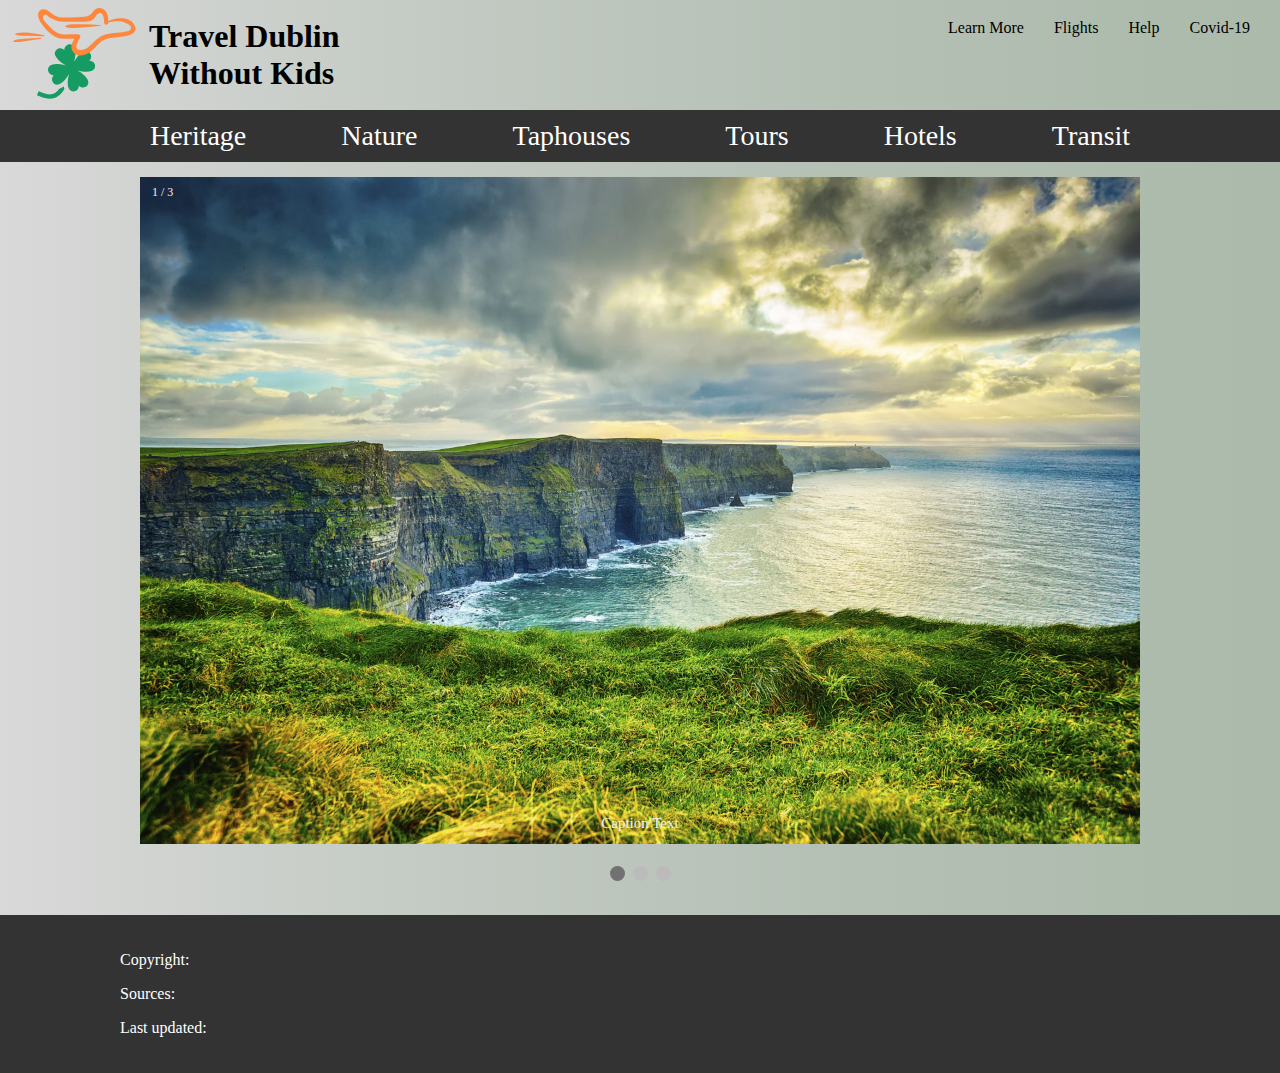
==== index.html @ 1b81738c "Sticky Nav is working! & history page" ====
<!DOCTYPE html>

<html lang="en">

<head>
    <title>Dublin Guidebook</title>
    <meta charset="UTF-8">
    <meta name="viewport" content="width=device-width, initial-scale=1">

    <link rel="stylesheet" href="css/viewport_styles.css">
    <link rel="stylesheet" href="css/nav_styles.css">
    <link rel="stylesheet" href="css/index_styles.css">
</head>

<body>
    <header>
        <div class="icon">
            <a href="index.html"><img src="images/logo.svg" alt="Logo"></a>
            <h1>Travel Dublin <br>Without Kids</h1>
        </div>

        <div class="header-links">
            <a href="#">Learn More</a>
            <a
                href="https://www.google.com/travel/flights/search?tfs=CBwQAhooagwIAxIIL20vMGg3aDYSCjIwMjMtMDEtMjVyDAgDEggvbS8wMmNmdBooagwIAxIIL20vMDJjZnQSCjIwMjMtMDItMDFyDAgDEggvbS8waDdoNnABggELCP___________wFAAUgBmAEB">Flights</a>
            <a href="https://travel.gc.ca/destinations/ireland">Help</a>
            <a href="https://www.citizensinformation.ie/en/covid19/living_with_covid19_plan.html">Covid-19</a>
        </div>
    </header>

    <nav class="navbar-grid">
        <ul id="navbar" class="main-nav">
            <li id="Nav1">
                <a href="#" class="dropdown">Heritage</a>
            </li>
            <li id="Nav2">
                <a href="#" class="dropdown">Nature</a>
            </li>
            <li id="Nav3">
                <a href="#" class="dropdown">Taphouses</a>
            </li>
            <li id="Nav4">
                <a href="#" class="dropdown">Tours</a>
            </li>
            <li id="Nav5">
                <a href="#" class="dropdown">Hotels</a>
            </li>
            <li id="Nav6">
                <a href="#" class="dropdown">Transit</a>
            </li>
        </ul>

        <ul id="sub-nav">
            <!-- Sub nav drop down menu -->
            <li id="Dropdown1" class="dropdown-content">
                <a href="Heritage.html#trinity">Trinity College</a>
                <a href="Heritage.html#GPO">General Post Office</a>
                <a href="Heritage.html#"> Kailmainham Gaol</a>
                <a href="Heritage.html#"> Dublin Castle</a>
                <a href="Heritage.html#"> St. Patricks's Cathedral</a>
            </li>

            <li id="Dropdown2" class="dropdown-content">
                <a href="Nature.html">Cliffs of Moher</a>
                <a href="Nature.html#">Gaints Causeway</a>
                <a href="Nature.html#">Ring of Kerry</a>
                <a href="Nature.html#">The Dark Hedges</a>
            </li>

            <li id="Dropdown3" class="dropdown-content">
                <a href="Taphouses.html">Jameson Whisky Distillery</a>
                <a href="Taphouses.html#">Guinness Brewery</a>
                <a href="Taphouses.html#">The Duke Pub</a>
                <a href="Taphouses.html#">The Brazen Head</a>
                <a href="Taphouses.html#">The Long Hall</a>
            </li>

            <li id="Dropdown4" class="dropdown-content">
                <a href="#">Musical Pub Crawl</a>
                <a href="Tours.html">Literary Pub Crawl</a>
                <a href="Tours.html#">DoDublin Tour Buses</a>
                <a href="Tours.html#">Lazy Bike Tours</a>
                <a href="Tours.html#">Go! Running Tours</a>
            </li>

            <li id="Dropdown5" class="dropdown-content">
                <a href="Hotels.html">Clontarf Castle Hotel</a>
                <a href="Hotels.html#">Victorian pub & Townhouse</a>
                <a href="Hotels.html#"> Unique Airbnb's</a>
            </li>

            <li id="Dropdown6" class="dropdown-content">
                <a href="Hotels.html">Trains</a>
                <a href="Hotels.html#">Lucas Trams</a>
                <a href="Hotels.html#">DublinBikes</a>
                <a href="Hotels.html#">Car rentals</a>
            </li>
        </ul>
    </nav>

    <!-- Code by W3schools from: https://www.w3schools.com/w3css/w3css_slideshow.asp -->
    <div class="slideshow-container">
        <div class="mySlides fade">
            <div class="numbertext">1 / 3</div>
            <img src="images/test1.jpg" alt="Slideshow_image_1">
            <div class="text">Caption Text</div>
        </div>

        <div class="mySlides fade">
            <div class="numbertext">2 / 3</div>
            <img src="images/test2.jpg" alt="Slideshow_image_1">
            <div class="text">Caption Two</div>
        </div>

        <div class="mySlides fade">
            <div class="numbertext">3 / 3</div>
            <img src="images/test3.jpg" alt="Slideshow_image_1">
            <div class="text">Caption Three</div>
        </div>

    </div>
    <br>

    <div style="text-align:center">
        <span class="dot"></span>
        <span class="dot"></span>
        <span class="dot"></span>
    </div>

    <footer>
        <p>Copyright:</p>
        <p>Sources:</p>
        <p>Last updated:</p>
    </footer>


    <script>
        const nav = ["Nav1", "Nav2", "Nav3", "Nav4", "Nav5", "Nav6"];
        const drop = ["Dropdown1", "Dropdown2", "Dropdown3", "Dropdown4", "Dropdown5", "Dropdown6"];

        function sawpSubNav(active) {
            for (let i = 0; i < nav.length; i++) {
                if (i == active) {
                    /* code by W3schools from: https://www.w3schools.com/jsref/event_onclick.asp  */
                    document.getElementById(nav[i]).classList.toggle("highlight");
                    document.getElementById(drop[i]).classList.toggle("show-sub-nav");
                } else {
                    document.getElementById(nav[i]).classList.remove("highlight");
                    document.getElementById(drop[i]).classList.remove("show-sub-nav");
                }
            }
        }

        document.getElementById("Nav1").onclick = function () { sawpSubNav(0) };
        document.getElementById("Nav2").onclick = function () { sawpSubNav(1) };
        document.getElementById("Nav3").onclick = function () { sawpSubNav(2) };
        document.getElementById("Nav4").onclick = function () { sawpSubNav(3) };
        document.getElementById("Nav5").onclick = function () { sawpSubNav(4) };
        document.getElementById("Nav6").onclick = function () { sawpSubNav(5) };

        // Code by W3schools from: https://www.w3schools.com/w3css/w3css_slideshow.asp
        let slideIndex = 0;
        showSlides();
        function showSlides() {
            let i;
            let slides = document.getElementsByClassName("mySlides");
            let dots = document.getElementsByClassName("dot");
            for (i = 0; i < slides.length; i++) {
                slides[i].style.display = "none";
            }
            slideIndex++;
            if (slideIndex > slides.length) { slideIndex = 1 }
            for (i = 0; i < dots.length; i++) {
                dots[i].className = dots[i].className.replace(" active-dot", "");
            }
            slides[slideIndex - 1].style.display = "block";
            dots[slideIndex - 1].className += " active-dot";
            setTimeout(showSlides, 3000); // Change image every 3 seconds
        }
    </script>

</body>

</html>
---- css/viewport_styles.css ----
* {
    box-sizing: border-box;
}

html,
body {
    background: linear-gradient(to left, #abbaab, #d0d0d091);
    min-height: 100vh;
    max-width: 1440px;
    min-width: 400px;
    margin: auto;
}

a {
    text-decoration: none;
    color: black;
}

img {
    max-width: 100%;
}

p {
    padding: 0px 20px;
}

/************************************ Page sections ***************************/
.landing {
    min-height: 100vh;
    padding: 30px;
}

footer {
    background-color: #333;
    color: white;
    margin-top: 30px;
    padding: 20px;
    padding-left: 100px;
}

/********************************** resize **********************************/
@media screen and (max-width: 754px) {
    body {
        background-color: #9b7516;
    }

}

@media screen and (max-width: 650px) {
    body {
        background-color: #088583;
    }

}
---- css/nav_styles.css ----
/********************* Header (above nav) **************************/
header {
    height: 110px;
    display: flex;
    justify-content: space-between;
    align-items: center;
}

header h2 {
    font-size: 30px;
    color: #333;
}

header .icon {
    display: flex;
    min-width: 350px;
}

header .header-links {
    display: flex;
    column-gap: 30px;
    margin: 20px 30px 75px 25px;
    row-gap: 10px;
}

header a:hover {
    text-decoration: underline;
}

header img {
    max-height: 100px;
    margin: 10px;
}

/**************************** Nav bar ***********************************/
/* code by W3schools from: https://www.w3schools.com/howto/howto_js_navbar_sticky.asp */
#navbar {
    display: flex;
    justify-content: center;
    column-gap: 75px;
    background-color: #333;
}

#navbar li {
    list-style-type: none;
}

#navbar a {
    color: white;
    font-size: 28px;
    padding: 10px;
}

#navbar a:hover {
    border-radius: 20px;
    background-color: #169B62;
}

#navbar .active {
    text-decoration: underline;
    text-decoration-color: orange;
    text-decoration-thickness: 3px;
    cursor: pointer;
}

#navbar .highlight {
    background-color: #169B62;
    border-top-right-radius: 20px;
    border-top-left-radius: 20px;
}

.navbar-grid {
    display: grid;
    grid-template-columns: 1fr;
}

.navbar-grid ul {
    margin: 0;
    padding-left: 0;
}

/* code by W3schools from: https://www.w3schools.com/jsref/event_onclick.asp  */
.dropdown {
    display: inline-block;
}

.dropdown-content {
    display: none;
    justify-content: space-around;
    background-color: #169B62;
    box-shadow: 0 8px 16px 0 rgba(0, 0, 0, 0.2);
}

.dropdown-content a {
    color: white;
    padding: 12px 16px;
}

.dropdown-content a:hover {
    border-radius: 20px;
    background-color: #333;
}

.show-sub-nav {
    display: flex;
}

/********************* Sticky nav **************************/
/* The sticky class is added to the navbar with JS when it reaches its scroll position */
.sticky {
    position: fixed;
    top: 0;
    max-width: -webkit-fill-available;
    /* moz works with firebox */
    max-width: -moz-available;
    min-width: 1440px;
}

/* Add some top padding to the page content to prevent sudden quick movement (as the navigation bar gets a new position at the top of the page (position:fixed and top:0) */
.sticky+.page-title {
    padding-top: 50px;
}

/********************************** resize **********************************/
@media screen and (max-width: 1080px) {
    #navbar {
        column-gap: 50px;
    }

}

@media screen and (max-width: 900px) {
    #navbar {
        column-gap: 30px;
    }

    #navbar a {
        font-size: 20px;
    }

    .dropdown-content a {
        font-size: 14px;
        text-align: center;
    }

}

@media screen and (max-width: 650px) {
    header .icon {
        min-width: 280px;
    }

    header h2 {
        font-size: 25px;
    }

    header .header-links {
        display: grid;
        text-align: right;
        margin: 10px;
    }

    #navbar {
        display: grid;
        justify-content: flex-start;
        row-gap: 5px;
        padding-left: 0;
    }

    #navbar a {
        margin-left: 10px;
    }

    #navbar .highlight {
        border-top-left-radius: 0;
        border-bottom-right-radius: 20px;
    }

    .navbar-grid {
        grid-template-columns: 1fr 2fr;
    }

    .show-sub-nav {
        display: inline-grid;
        justify-content: left;
    }

    .dropdown-content a {
        text-align: left;
        font-size: 22px;
        padding: 10px;
    }

    .dropdown-content {
        /* Webkit seems to work for chrome based browsers */
        width: -webkit-fill-available;
        /* moz works with firebox */
        width: -moz-available;
    }

    .dropdown-content a:hover {
        border-top-left-radius: 0;
        border-bottom-left-radius: 0;
    }

    .sticky {
        position: unset;
        top: unset;
        min-width: unset;
        max-width: unset;
    }
}
---- css/index_styles.css ----
/* Code by W3schools from: https://www.w3schools.com/w3css/w3css_slideshow.asp */
/* Slideshow container */
.slideshow-container {
    padding-top: 15px;
    max-width: 1000px;
    position: relative;
    margin: auto;
}

/* Caption text */
.text {
    color: #f2f2f2;
    font-size: 15px;
    padding: 8px 12px;
    position: absolute;
    bottom: 8px;
    width: 100%;
    text-align: center;
}

/* Number text (1/3 etc) */
.numbertext {
    color: #f2f2f2;
    font-size: 12px;
    padding: 8px 12px;
    position: absolute;

}

/* The dots/bullets/indicators */
.dot {
    height: 15px;
    width: 15px;
    margin: 0 2px;
    background-color: #bbb;
    border-radius: 50%;
    display: inline-block;
    transition: background-color 0.6s ease;
}

.active-dot {
    background-color: #717171;
}

/* Fading animation */
.fade {
    animation-name: fade;
    animation-duration: 1.5s;
}

@keyframes fade {
    from {
        opacity: .4
    }

    to {
        opacity: 1
    }
}
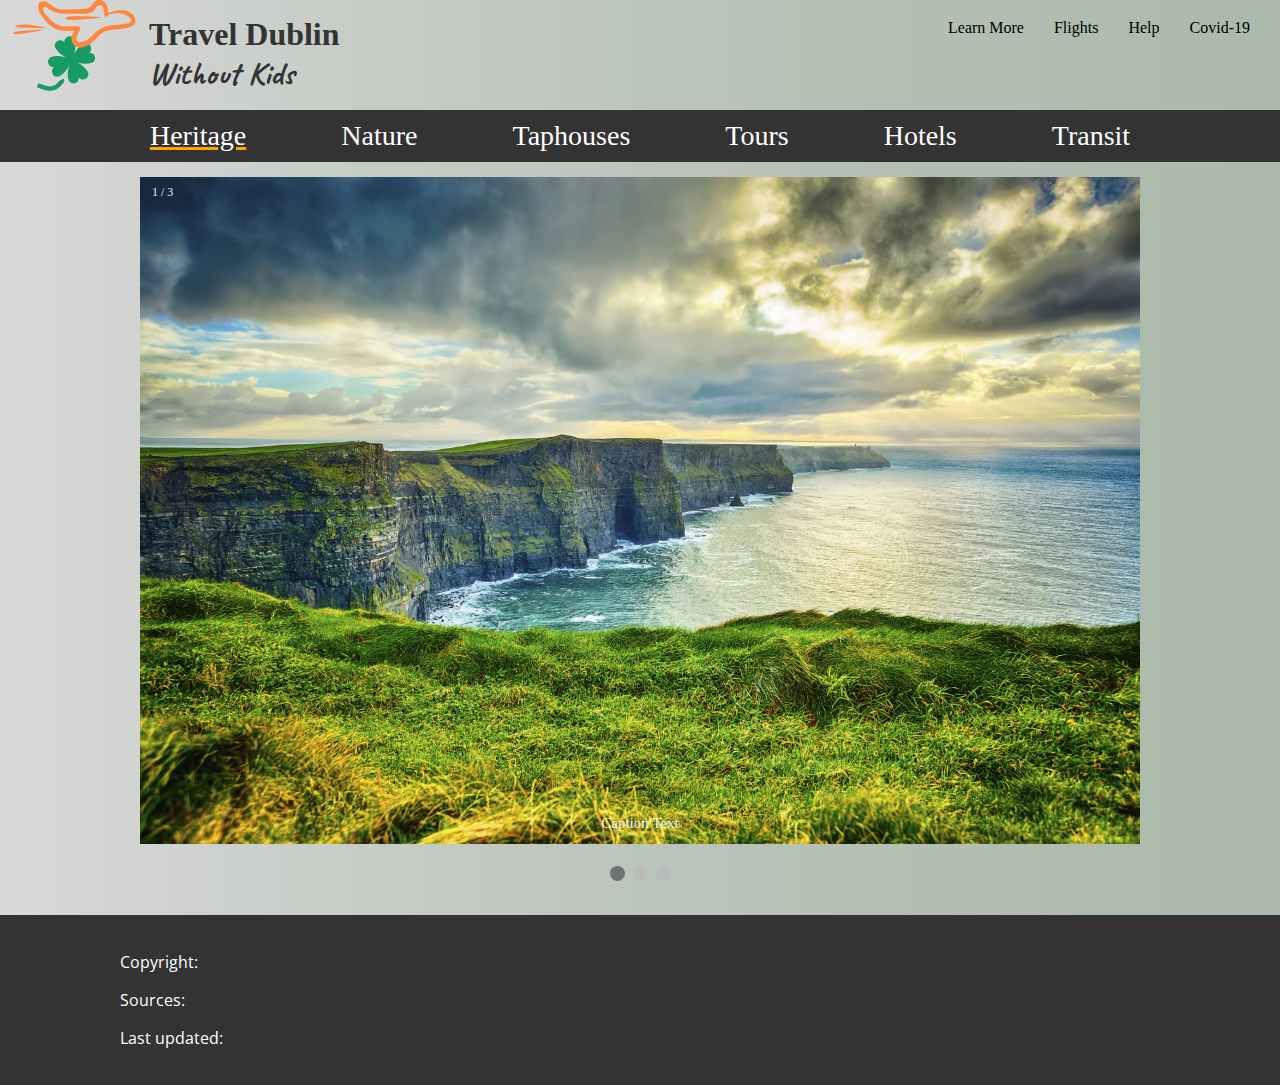
==== commit 368b3766: "Adding fonts" ====
--- a/index.html
+++ b/index.html
@@ -10,13 +10,21 @@
     <link rel="stylesheet" href="css/viewport_styles.css">
     <link rel="stylesheet" href="css/nav_styles.css">
     <link rel="stylesheet" href="css/index_styles.css">
+
+    <link rel="preconnect" href="https://fonts.googleapis.com">
+    <link rel="preconnect" href="https://fonts.gstatic.com" crossorigin>
+    <link href="https://fonts.googleapis.com/css2?family=Caveat&family=Open+Sans&family=Roboto&display=swap"
+        rel="stylesheet">
 </head>
 
 <body>
     <header>
         <div class="icon">
             <a href="index.html"><img src="images/logo.svg" alt="Logo"></a>
-            <h1>Travel Dublin <br>Without Kids</h1>
+            <h2>Travel Dublin<br>
+                <!-- code by Jeff Puckett from: https://stackoverflow.com/questions/6846448/two-lines-in-h1-tag -->
+                <span class="cursive"> Without Kids</span>
+            </h2>
         </div>
 
         <div class="header-links">
@@ -28,25 +36,26 @@
         </div>
     </header>
 
-    <nav class="navbar-grid">
+
+    <nav id="full-nav" class="navbar-grid">
         <ul id="navbar" class="main-nav">
             <li id="Nav1">
-                <a href="#" class="dropdown">Heritage</a>
+                <a class="dropdown active">Heritage</a>
             </li>
             <li id="Nav2">
-                <a href="#" class="dropdown">Nature</a>
+                <a class="dropdown">Nature</a>
             </li>
             <li id="Nav3">
-                <a href="#" class="dropdown">Taphouses</a>
+                <a class="dropdown">Taphouses</a>
             </li>
             <li id="Nav4">
-                <a href="#" class="dropdown">Tours</a>
+                <a class="dropdown">Tours</a>
             </li>
             <li id="Nav5">
-                <a href="#" class="dropdown">Hotels</a>
+                <a class="dropdown">Hotels</a>
             </li>
             <li id="Nav6">
-                <a href="#" class="dropdown">Transit</a>
+                <a class="dropdown">Transit</a>
             </li>
         </ul>
 
@@ -55,9 +64,9 @@
             <li id="Dropdown1" class="dropdown-content">
                 <a href="Heritage.html#trinity">Trinity College</a>
                 <a href="Heritage.html#GPO">General Post Office</a>
-                <a href="Heritage.html#"> Kailmainham Gaol</a>
-                <a href="Heritage.html#"> Dublin Castle</a>
-                <a href="Heritage.html#"> St. Patricks's Cathedral</a>
+                <a href="Heritage.html#prision"> Kailmainham Gaol</a>
+                <a href="Heritage.html#castle"> Dublin Castle</a>
+                <a href="Heritage.html#cathedral"> St. Patricks's Cathedral</a>
             </li>
 
             <li id="Dropdown2" class="dropdown-content">
--- a/css/viewport_styles.css
+++ b/css/viewport_styles.css
@@ -21,6 +21,7 @@
 }
 
 p {
+    font-family: 'Open Sans', sans-serif;
     padding: 0px 20px;
 }
 
--- a/css/nav_styles.css
+++ b/css/nav_styles.css
@@ -7,8 +7,14 @@
 }
 
 header h2 {
-    font-size: 30px;
+    font-size: 32px;
     color: #333;
+}
+
+.cursive {
+    text-align: center;
+    margin: 0;
+    font-family: 'Caveat', cursive;
 }
 
 header .icon {
@@ -106,19 +112,22 @@
 }
 
 /********************* Sticky nav **************************/
+/* code by W3schools from: https://www.w3schools.com/howto/howto_js_navbar_sticky.asp */
 /* The sticky class is added to the navbar with JS when it reaches its scroll position */
 .sticky {
     position: fixed;
+    justify-items: auto;
     top: 0;
-    max-width: -webkit-fill-available;
+    /* Webkit seems to work for chrome based browsers */
+    width: -webkit-fill-available;
     /* moz works with firebox */
-    max-width: -moz-available;
-    min-width: 1440px;
+    width: -moz-available;
+    max-width: 1440px;
 }
 
 /* Add some top padding to the page content to prevent sudden quick movement (as the navigation bar gets a new position at the top of the page (position:fixed and top:0) */
 .sticky+.page-title {
-    padding-top: 50px;
+    padding-top: 53px;
 }
 
 /********************************** resize **********************************/
@@ -151,7 +160,7 @@
     }
 
     header h2 {
-        font-size: 25px;
+        font-size: 30px;
     }
 
     header .header-links {
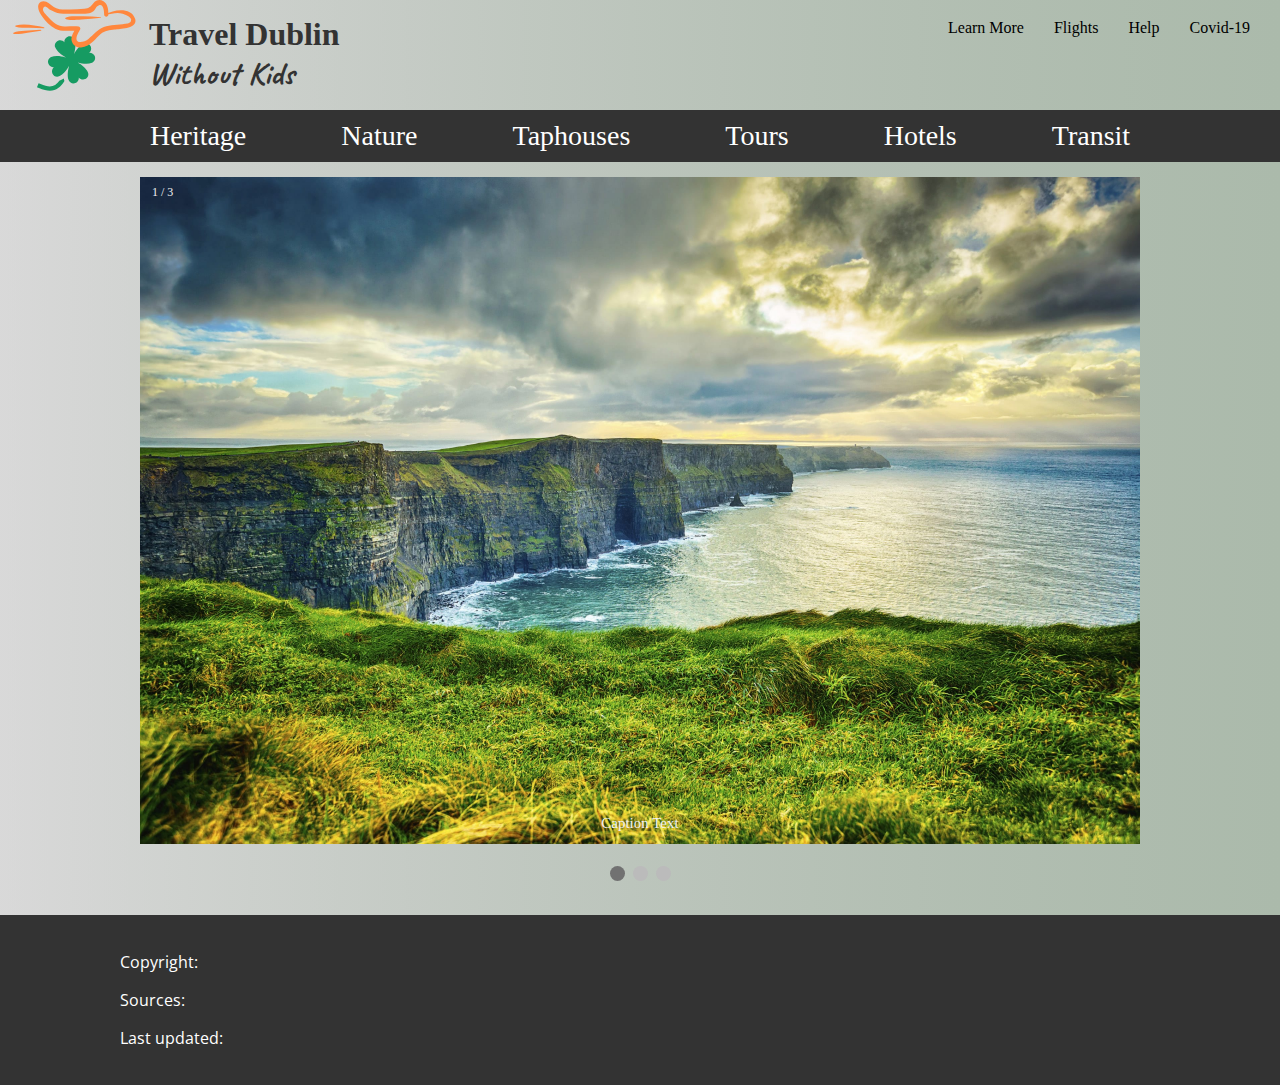
==== commit 4df34785: "Tap house page and styles" ====
--- a/index.html
+++ b/index.html
@@ -40,7 +40,7 @@
     <nav id="full-nav" class="navbar-grid">
         <ul id="navbar" class="main-nav">
             <li id="Nav1">
-                <a class="dropdown active">Heritage</a>
+                <a class="dropdown">Heritage</a>
             </li>
             <li id="Nav2">
                 <a class="dropdown">Nature</a>
@@ -70,39 +70,39 @@
             </li>
 
             <li id="Dropdown2" class="dropdown-content">
-                <a href="Nature.html">Cliffs of Moher</a>
-                <a href="Nature.html#">Gaints Causeway</a>
-                <a href="Nature.html#">Ring of Kerry</a>
-                <a href="Nature.html#">The Dark Hedges</a>
+                <a href="Nature.html#cliffs">Cliffs of Moher</a>
+                <a href="Nature.html#causeway">Gaints Causeway</a>
+                <a href="Nature.html#kerry">Ring of Kerry</a>
+                <a href="Nature.html#hedges">The Dark Hedges</a>
             </li>
 
             <li id="Dropdown3" class="dropdown-content">
-                <a href="Taphouses.html">Jameson Whisky Distillery</a>
-                <a href="Taphouses.html#">Guinness Brewery</a>
-                <a href="Taphouses.html#">The Duke Pub</a>
-                <a href="Taphouses.html#">The Brazen Head</a>
-                <a href="Taphouses.html#">The Long Hall</a>
+                <a href="Taphouses.html#Jameson">Jameson Whisky Distillery</a>
+                <a href="Taphouses.html#Guinness">Guinness Brewery</a>
+                <a href="Taphouses.html#Duke">The Duke Pub</a>
+                <a href="Taphouses.html#Brazen">The Brazen Head</a>
+                <a href="Taphouses.html#Gravediggers">The Gravediggers</a>
             </li>
 
             <li id="Dropdown4" class="dropdown-content">
-                <a href="#">Musical Pub Crawl</a>
-                <a href="Tours.html">Literary Pub Crawl</a>
-                <a href="Tours.html#">DoDublin Tour Buses</a>
-                <a href="Tours.html#">Lazy Bike Tours</a>
-                <a href="Tours.html#">Go! Running Tours</a>
+                <a href="Tours.html#musical">Musical Pub Crawl</a>
+                <a href="Tours.html#literary">Literary Pub Crawl</a>
+                <a href="Tours.html#dodublin">DoDublin Tour Buses</a>
+                <a href="Tours.html#bike">Lazy Bike Tours</a>
+                <a href="Tours.html#running">Go! Running Tours</a>
             </li>
 
             <li id="Dropdown5" class="dropdown-content">
-                <a href="Hotels.html">Clontarf Castle Hotel</a>
-                <a href="Hotels.html#">Victorian pub & Townhouse</a>
-                <a href="Hotels.html#"> Unique Airbnb's</a>
+                <a href="Hotels.html#clontarf">Clontarf Castle Hotel</a>
+                <a href="Hotels.html#ONeills">Victorian pub & Townhouse</a>
+                <a href="Hotels.html#airbnb"> Unique Airbnb's</a>
             </li>
 
             <li id="Dropdown6" class="dropdown-content">
-                <a href="Hotels.html">Trains</a>
-                <a href="Hotels.html#">Lucas Trams</a>
-                <a href="Hotels.html#">DublinBikes</a>
-                <a href="Hotels.html#">Car rentals</a>
+                <a href="Hotels.html#trains">Trains</a>
+                <a href="Hotels.html#tram">Lucas Trams</a>
+                <a href="Hotels.html#bikes">DublinBikes</a>
+                <a href="Hotels.html#rentals">Car rentals</a>
             </li>
         </ul>
     </nav>
--- a/css/nav_styles.css
+++ b/css/nav_styles.css
@@ -49,6 +49,7 @@
 
 #navbar li {
     list-style-type: none;
+    cursor: pointer;
 }
 
 #navbar a {
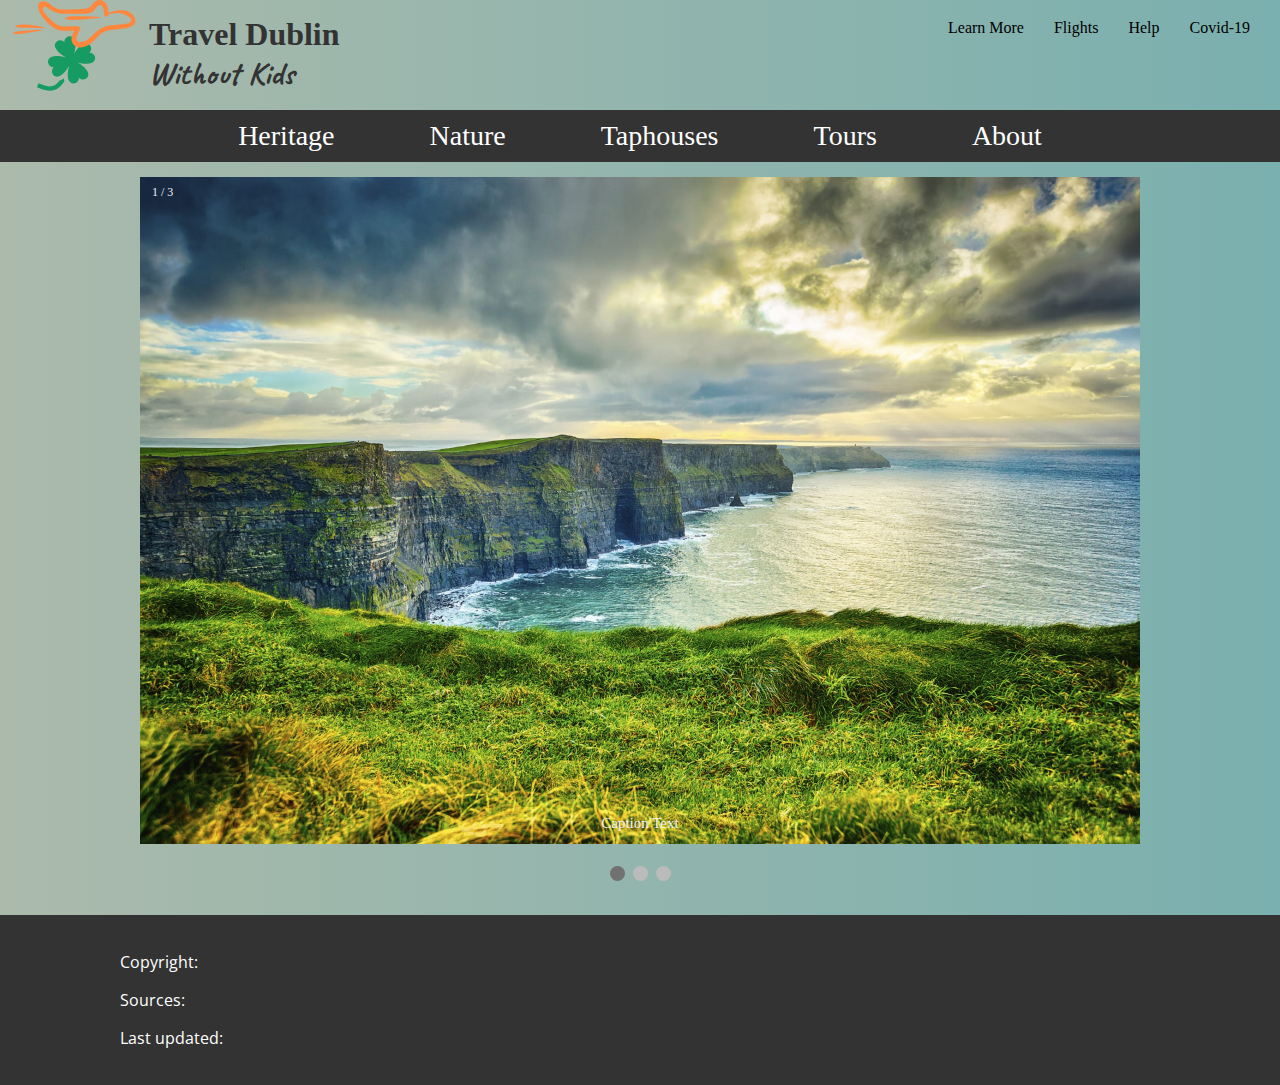
==== commit 0430c5fe: "Updating layout" ====
--- a/index.html
+++ b/index.html
@@ -28,7 +28,7 @@
         </div>
 
         <div class="header-links">
-            <a href="#">Learn More</a>
+            <a href="About.html#news">Learn More</a>
             <a
                 href="https://www.google.com/travel/flights/search?tfs=CBwQAhooagwIAxIIL20vMGg3aDYSCjIwMjMtMDEtMjVyDAgDEggvbS8wMmNmdBooagwIAxIIL20vMDJjZnQSCjIwMjMtMDItMDFyDAgDEggvbS8waDdoNnABggELCP___________wFAAUgBmAEB">Flights</a>
             <a href="https://travel.gc.ca/destinations/ireland">Help</a>
@@ -52,10 +52,7 @@
                 <a class="dropdown">Tours</a>
             </li>
             <li id="Nav5">
-                <a class="dropdown">Hotels</a>
-            </li>
-            <li id="Nav6">
-                <a class="dropdown">Transit</a>
+                <a class="dropdown">About</a>
             </li>
         </ul>
 
@@ -93,16 +90,9 @@
             </li>
 
             <li id="Dropdown5" class="dropdown-content">
-                <a href="Hotels.html#clontarf">Clontarf Castle Hotel</a>
-                <a href="Hotels.html#ONeills">Victorian pub & Townhouse</a>
-                <a href="Hotels.html#airbnb"> Unique Airbnb's</a>
-            </li>
-
-            <li id="Dropdown6" class="dropdown-content">
-                <a href="Hotels.html#trains">Trains</a>
-                <a href="Hotels.html#tram">Lucas Trams</a>
-                <a href="Hotels.html#bikes">DublinBikes</a>
-                <a href="Hotels.html#rentals">Car rentals</a>
+                <a href="About.html#news">Newsletter Signup </a>
+                <a href="About.html#sources">Sources</a>
+                <a href="About.html#thanks">Special Thanks</a>
             </li>
         </ul>
     </nav>
@@ -144,15 +134,15 @@
 
 
     <script>
-        const nav = ["Nav1", "Nav2", "Nav3", "Nav4", "Nav5", "Nav6"];
-        const drop = ["Dropdown1", "Dropdown2", "Dropdown3", "Dropdown4", "Dropdown5", "Dropdown6"];
+        const nav = ["Nav1", "Nav2", "Nav3", "Nav4", "Nav5"];
+        const drop = ["Dropdown1", "Dropdown2", "Dropdown3", "Dropdown4", "Dropdown5"];
 
         function sawpSubNav(active) {
             for (let i = 0; i < nav.length; i++) {
                 if (i == active) {
                     /* code by W3schools from: https://www.w3schools.com/jsref/event_onclick.asp  */
-                    document.getElementById(nav[i]).classList.toggle("highlight");
-                    document.getElementById(drop[i]).classList.toggle("show-sub-nav");
+                    document.getElementById(nav[i]).classList.add("highlight");
+                    document.getElementById(drop[i]).classList.add("show-sub-nav");
                 } else {
                     document.getElementById(nav[i]).classList.remove("highlight");
                     document.getElementById(drop[i]).classList.remove("show-sub-nav");
@@ -165,7 +155,6 @@
         document.getElementById("Nav3").onclick = function () { sawpSubNav(2) };
         document.getElementById("Nav4").onclick = function () { sawpSubNav(3) };
         document.getElementById("Nav5").onclick = function () { sawpSubNav(4) };
-        document.getElementById("Nav6").onclick = function () { sawpSubNav(5) };
 
         // Code by W3schools from: https://www.w3schools.com/w3css/w3css_slideshow.asp
         let slideIndex = 0;
--- a/css/viewport_styles.css
+++ b/css/viewport_styles.css
@@ -4,7 +4,8 @@
 
 html,
 body {
-    background: linear-gradient(to left, #abbaab, #d0d0d091);
+    background: linear-gradient(to right, #abbaab, #d0d0d091);
+    background-color: #088583;
     min-height: 100vh;
     max-width: 1440px;
     min-width: 400px;
@@ -37,19 +38,4 @@
     margin-top: 30px;
     padding: 20px;
     padding-left: 100px;
-}
-
-/********************************** resize **********************************/
-@media screen and (max-width: 754px) {
-    body {
-        background-color: #9b7516;
-    }
-
-}
-
-@media screen and (max-width: 650px) {
-    body {
-        background-color: #088583;
-    }
-
 }--- a/css/nav_styles.css
+++ b/css/nav_styles.css
@@ -128,24 +128,24 @@
 
 /* Add some top padding to the page content to prevent sudden quick movement (as the navigation bar gets a new position at the top of the page (position:fixed and top:0) */
 .sticky+.page-title {
-    padding-top: 53px;
+    padding-top: 95px;
 }
 
 /********************************** resize **********************************/
 @media screen and (max-width: 1080px) {
     #navbar {
-        column-gap: 50px;
+        column-gap: 45px;
     }
 
 }
 
 @media screen and (max-width: 900px) {
     #navbar {
-        column-gap: 30px;
+        column-gap: 25px;
     }
 
     #navbar a {
-        font-size: 20px;
+        font-size: 22px;
     }
 
     .dropdown-content a {
@@ -155,7 +155,7 @@
 
 }
 
-@media screen and (max-width: 650px) {
+@media screen and (max-width: 700px) {
     header .icon {
         min-width: 280px;
     }
@@ -219,4 +219,8 @@
         min-width: unset;
         max-width: unset;
     }
+
+    .sticky+.page-title {
+        padding-top: 1px;
+    }
 }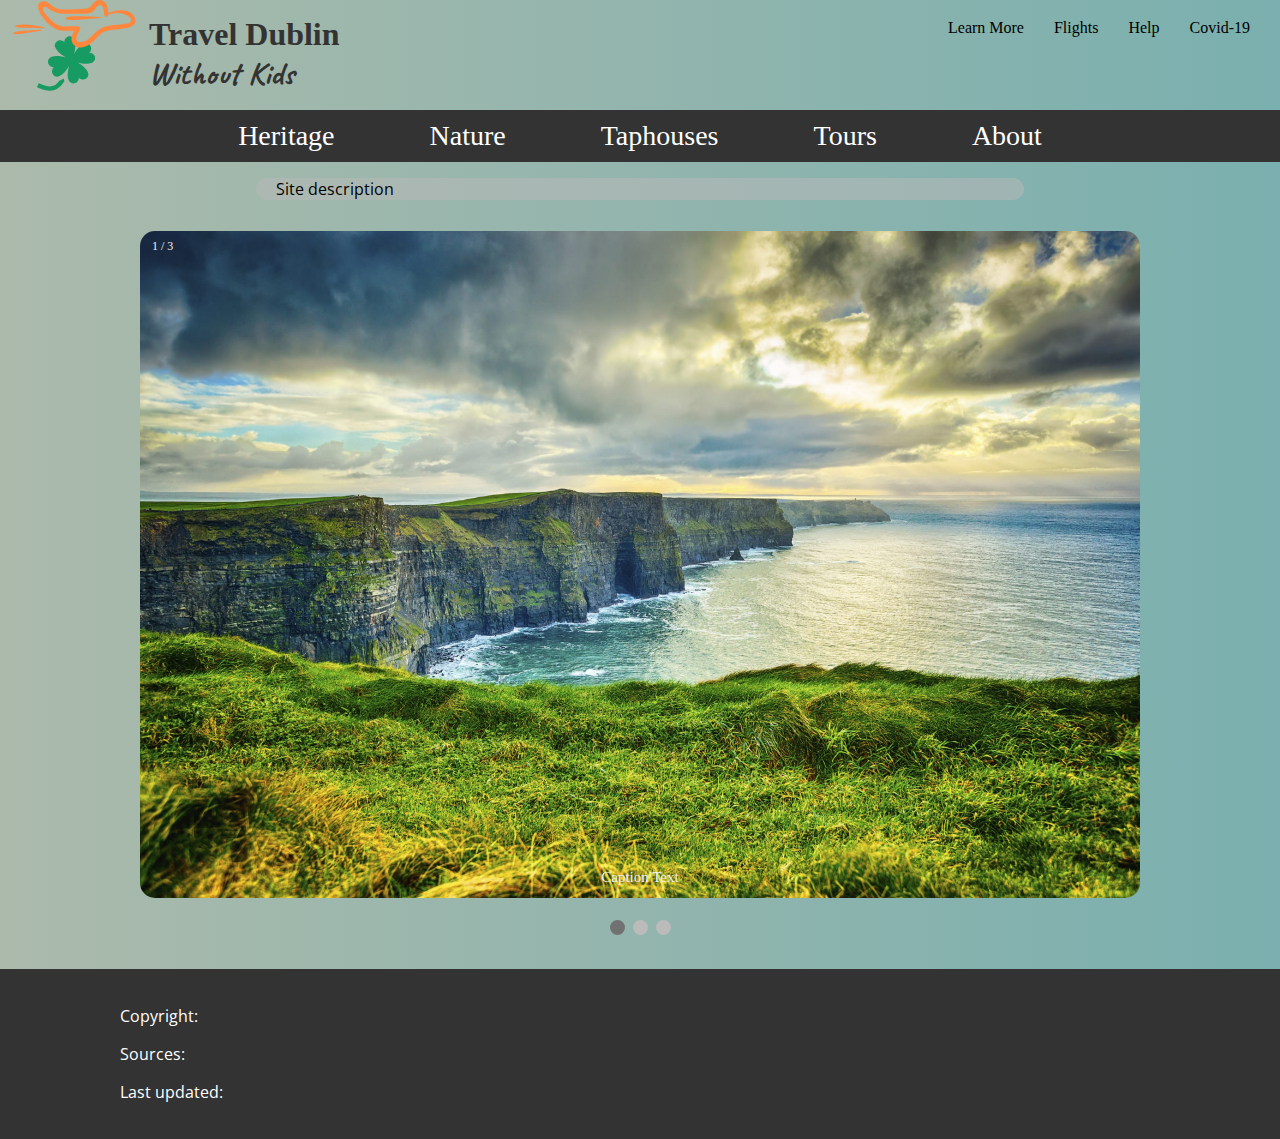
==== commit b76280ed: "About page updates" ====
--- a/index.html
+++ b/index.html
@@ -97,6 +97,12 @@
         </ul>
     </nav>
 
+    <div class="site-description">
+        <p>
+            Site description
+        </p>
+    </div>
+
     <!-- Code by W3schools from: https://www.w3schools.com/w3css/w3css_slideshow.asp -->
     <div class="slideshow-container">
         <div class="mySlides fade">
@@ -136,10 +142,14 @@
     <script>
         const nav = ["Nav1", "Nav2", "Nav3", "Nav4", "Nav5"];
         const drop = ["Dropdown1", "Dropdown2", "Dropdown3", "Dropdown4", "Dropdown5"];
+        const pages = ["Heritage.html", "Nature.html", "Taphouses.html", "Tours.html", "About.html"];
 
         function sawpSubNav(active) {
             for (let i = 0; i < nav.length; i++) {
                 if (i == active) {
+                    if (document.getElementById(nav[i]).classList.contains("highlight")) {
+                        window.location.href = pages[i];
+                    }
                     /* code by W3schools from: https://www.w3schools.com/jsref/event_onclick.asp  */
                     document.getElementById(nav[i]).classList.add("highlight");
                     document.getElementById(drop[i]).classList.add("show-sub-nav");
--- a/css/viewport_styles.css
+++ b/css/viewport_styles.css
@@ -19,6 +19,7 @@
 
 img {
     max-width: 100%;
+    border-radius: 15px;
 }
 
 p {
@@ -36,6 +37,12 @@
     background-color: #333;
     color: white;
     margin-top: 30px;
-    padding: 20px;
-    padding-left: 100px;
+    padding: 20px 20px 20px 100px;
+}
+
+@media screen and (max-width: 720px) {
+    footer {
+        padding-left: 20px;
+    }
+
 }--- a/css/nav_styles.css
+++ b/css/nav_styles.css
@@ -144,18 +144,14 @@
         column-gap: 25px;
     }
 
-    #navbar a {
-        font-size: 22px;
-    }
-
     .dropdown-content a {
         font-size: 14px;
         text-align: center;
-    }
-
-}
-
-@media screen and (max-width: 700px) {
+    } 
+
+}
+
+@media screen and (max-width: 720px) {
     header .icon {
         min-width: 280px;
     }
--- a/css/index_styles.css
+++ b/css/index_styles.css
@@ -1,3 +1,10 @@
+.site-description {
+    background-color: rgba(184, 184, 184, 0.527);
+    border-radius: 15px;
+    max-width: 60%;
+    margin: auto;
+}
+
 /* Code by W3schools from: https://www.w3schools.com/w3css/w3css_slideshow.asp */
 /* Slideshow container */
 .slideshow-container {
@@ -56,4 +63,10 @@
     to {
         opacity: 1
     }
+}
+
+@media screen and (max-width: 720px) {
+    .site-description {
+        max-width: 80%;
+    }
 }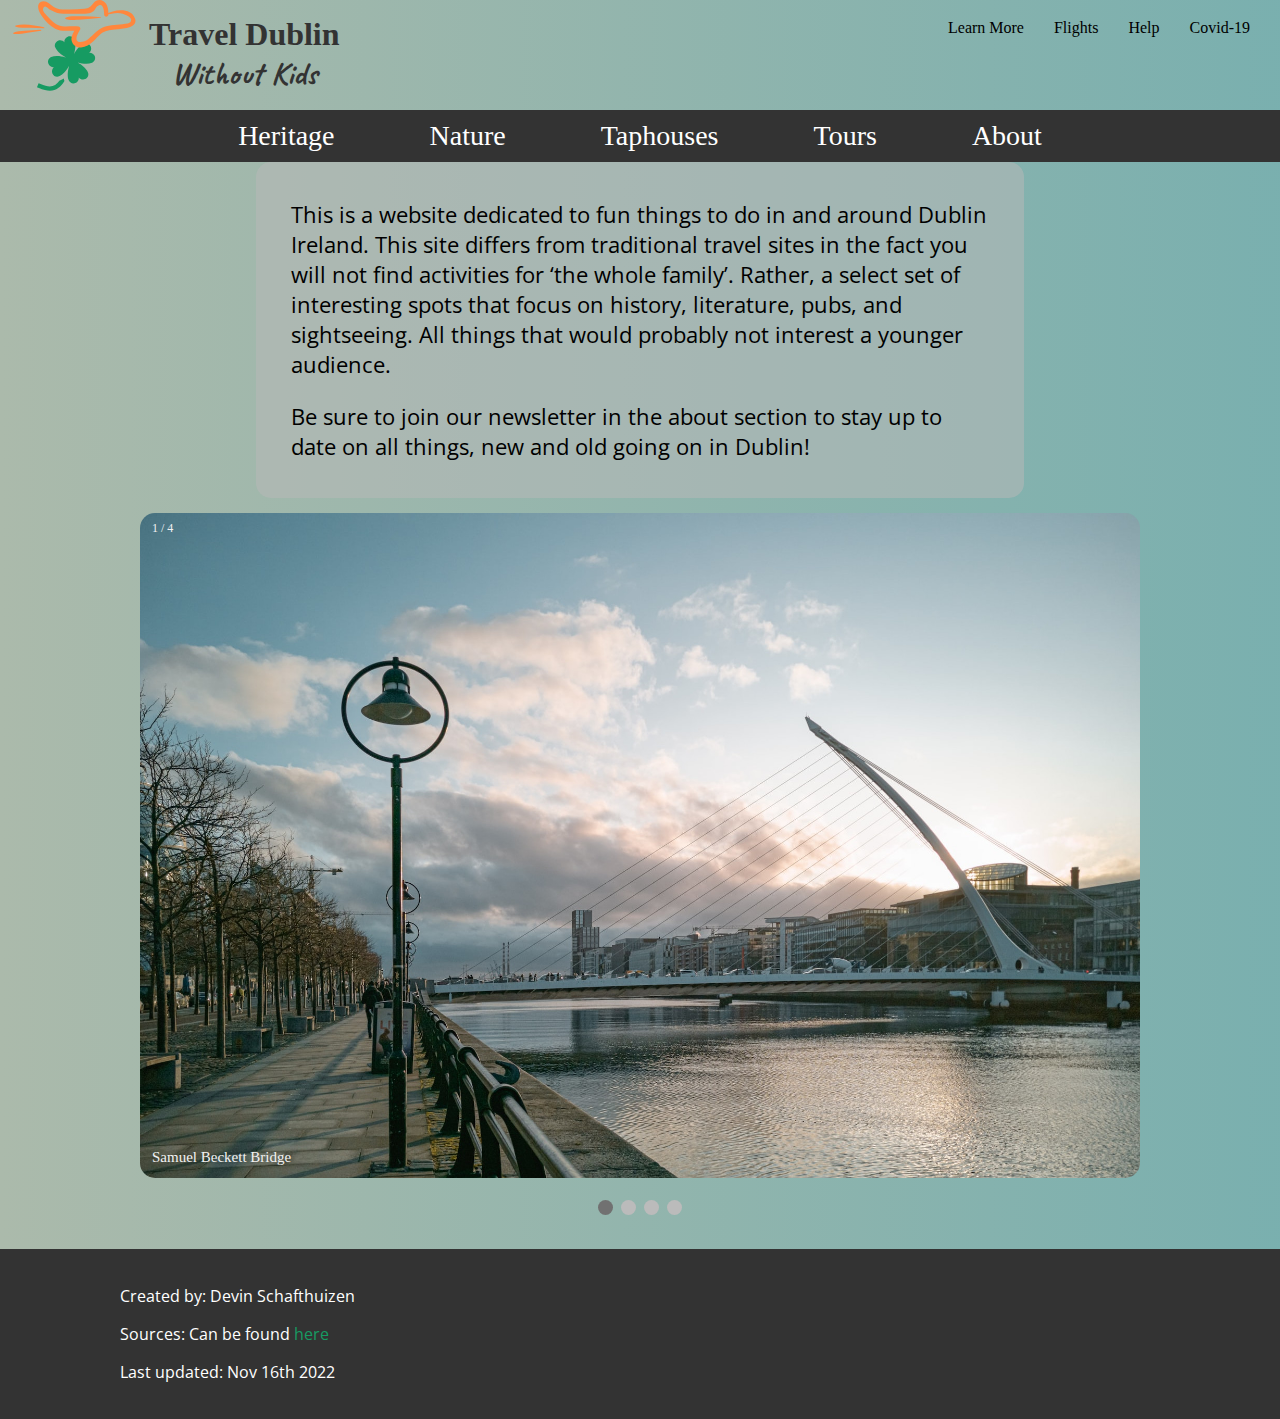
==== commit a4fb9116: "Almost final update" ====
--- a/index.html
+++ b/index.html
@@ -99,28 +99,41 @@
 
     <div class="site-description">
         <p>
-            Site description
+            This is a website dedicated to fun things to do in and around Dublin Ireland. This site differs from
+            traditional travel sites in the fact you will not find activities for ‘the whole family’. Rather, a select
+            set of interesting spots that focus on history, literature, pubs, and sightseeing. All things that would
+            probably not interest a younger audience.</p>
+
+        <p>
+            Be sure to join our newsletter in the about section to stay up to date on all things, new and old going on
+            in Dublin!
         </p>
     </div>
 
     <!-- Code by W3schools from: https://www.w3schools.com/w3css/w3css_slideshow.asp -->
     <div class="slideshow-container">
         <div class="mySlides fade">
-            <div class="numbertext">1 / 3</div>
-            <img src="images/test1.jpg" alt="Slideshow_image_1">
-            <div class="text">Caption Text</div>
-        </div>
-
-        <div class="mySlides fade">
-            <div class="numbertext">2 / 3</div>
-            <img src="images/test2.jpg" alt="Slideshow_image_1">
-            <div class="text">Caption Two</div>
-        </div>
-
-        <div class="mySlides fade">
-            <div class="numbertext">3 / 3</div>
-            <img src="images/test3.jpg" alt="Slideshow_image_1">
-            <div class="text">Caption Three</div>
+            <div class="numbertext">1 / 4</div>
+            <img src="images/Index/index_01.jpg" alt="Samuel Beckett Bridge">
+            <div class="text">Samuel Beckett Bridge</div>
+        </div>
+
+        <div class="mySlides fade">
+            <div class="numbertext">2 / 4</div>
+            <img src="images/Index/index_02.jpg" alt="Temple Bar">
+            <div class="text">Temple Bar</div>
+        </div>
+
+        <div class="mySlides fade">
+            <div class="numbertext">3 / 4</div>
+            <img src="images/Index/index_03.jpg" alt="Trinity College">
+            <div class="text">Trinity College</div>
+        </div>
+
+        <div class="mySlides fade">
+            <div class="numbertext">4 / 4</div>
+            <img src="images/Index/index_04.jpg" alt="Cliffs of Moher">
+            <div class="text">Cliffs of Moher</div>
         </div>
 
     </div>
@@ -130,13 +143,15 @@
         <span class="dot"></span>
         <span class="dot"></span>
         <span class="dot"></span>
+        <span class="dot"></span>
     </div>
 
     <footer>
-        <p>Copyright:</p>
-        <p>Sources:</p>
-        <p>Last updated:</p>
+        <p>Created by: Devin Schafthuizen</p>
+        <p>Sources: Can be found <a href="about.html#sources">here</a></p>
+        <p>Last updated: Nov 16th 2022</p>
     </footer>
+
 
 
     <script>
--- a/css/viewport_styles.css
+++ b/css/viewport_styles.css
@@ -40,6 +40,15 @@
     padding: 20px 20px 20px 100px;
 }
 
+footer a {
+    color: #169B62
+}
+
+footer a:hover {
+    text-decoration: underline;
+    text-decoration-color: rgb(203, 143, 58);
+}
+
 @media screen and (max-width: 720px) {
     footer {
         padding-left: 20px;
--- a/css/nav_styles.css
+++ b/css/nav_styles.css
@@ -12,8 +12,8 @@
 }
 
 .cursive {
-    text-align: center;
-    margin: 0;
+    display: flex;
+    justify-content: center;
     font-family: 'Caveat', cursive;
 }
 
@@ -147,7 +147,7 @@
     .dropdown-content a {
         font-size: 14px;
         text-align: center;
-    } 
+    }
 
 }
 
@@ -157,7 +157,7 @@
     }
 
     header h2 {
-        font-size: 30px;
+        font-size: 28px;
     }
 
     header .header-links {
--- a/css/index_styles.css
+++ b/css/index_styles.css
@@ -1,10 +1,13 @@
 .site-description {
     background-color: rgba(184, 184, 184, 0.527);
+    padding: 15px;
     border-radius: 15px;
     max-width: 60%;
     margin: auto;
 }
-
+.site-description p {
+    font-size: 22px;;
+}
 /* Code by W3schools from: https://www.w3schools.com/w3css/w3css_slideshow.asp */
 /* Slideshow container */
 .slideshow-container {
@@ -21,8 +24,8 @@
     padding: 8px 12px;
     position: absolute;
     bottom: 8px;
-    width: 100%;
-    text-align: center;
+
+    max-width: 95%;
 }
 
 /* Number text (1/3 etc) */
@@ -65,8 +68,9 @@
     }
 }
 
-@media screen and (max-width: 720px) {
-    .site-description {
-        max-width: 80%;
+@media screen and (max-width: 880px) {
+    .site-description,
+    .slideshow-container {
+        max-width: 85%
     }
 }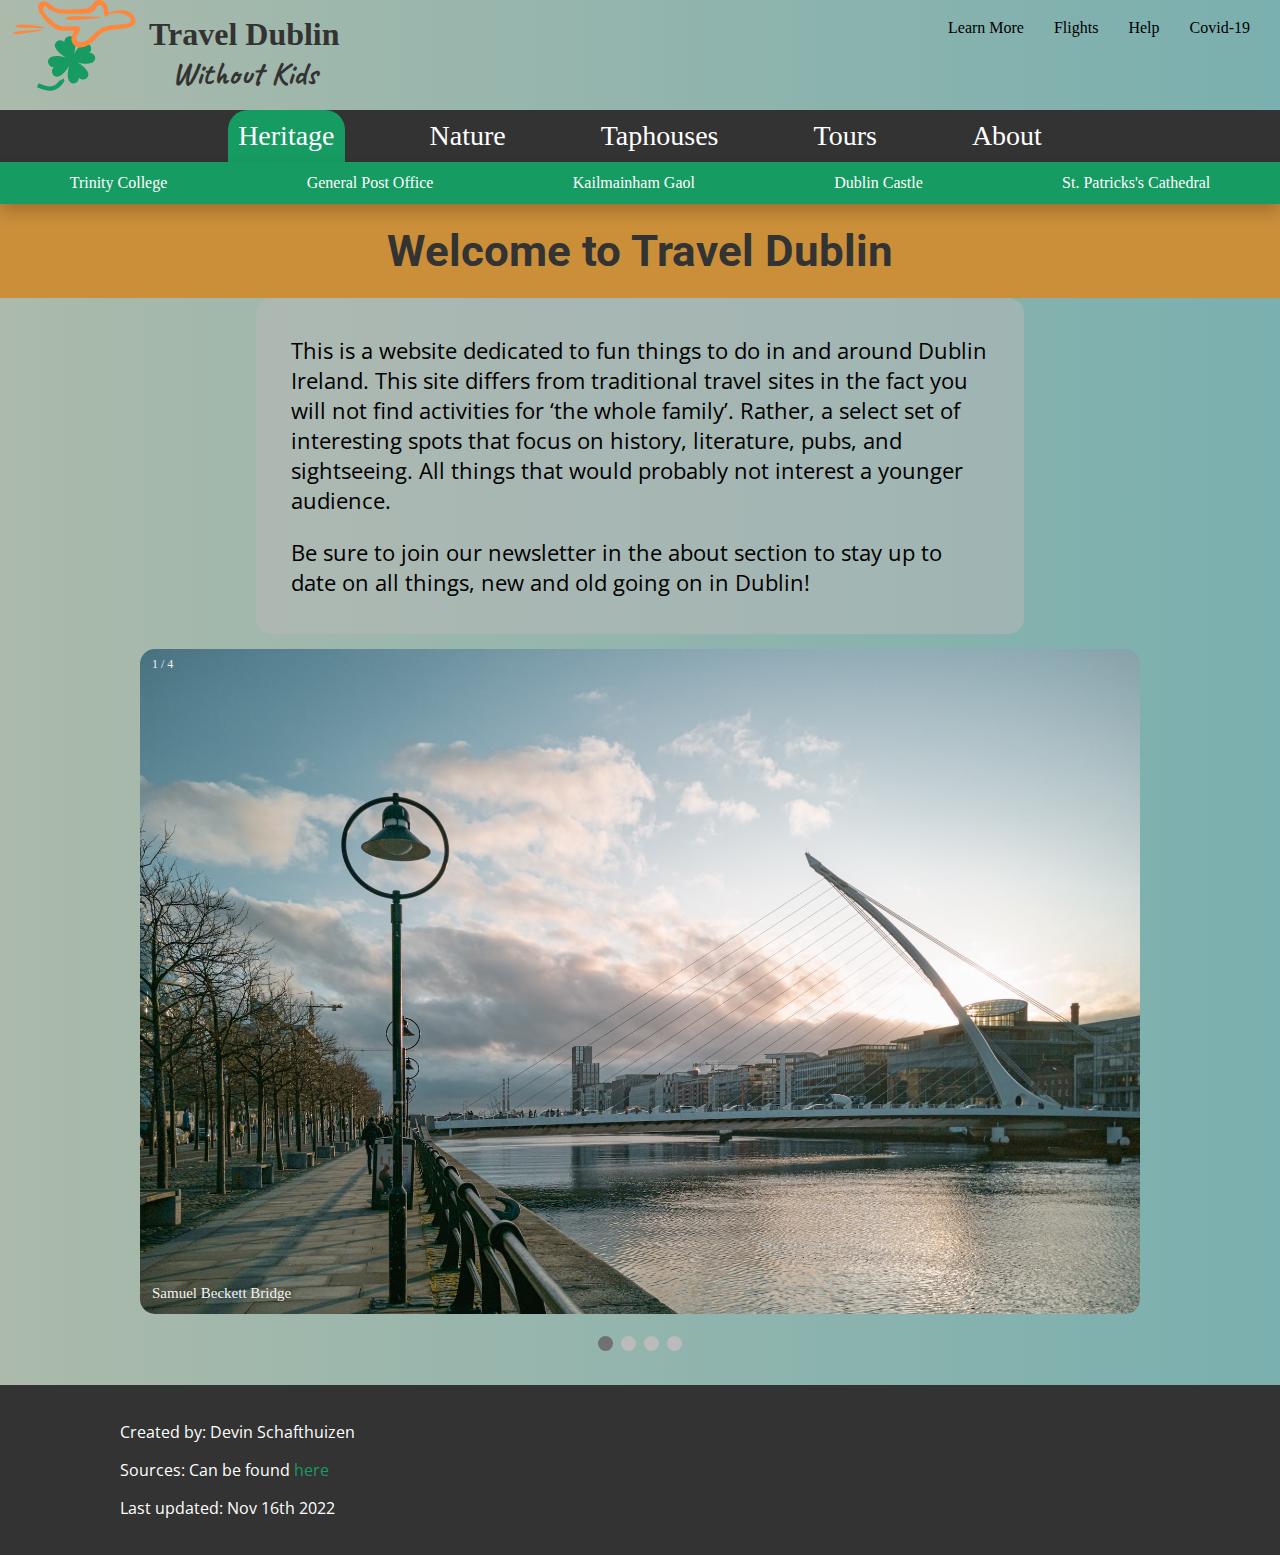
==== commit 4b65feff: "Final tweaks" ====
--- a/index.html
+++ b/index.html
@@ -17,7 +17,7 @@
         rel="stylesheet">
 </head>
 
-<body>
+<body onload="sawpSubNav(0)">
     <header>
         <div class="icon">
             <a href="index.html"><img src="images/logo.svg" alt="Logo"></a>
@@ -38,7 +38,7 @@
 
 
     <nav id="full-nav" class="navbar-grid">
-        <ul id="navbar" class="main-nav">
+        <ul id="navbar">
             <li id="Nav1">
                 <a class="dropdown">Heritage</a>
             </li>
@@ -97,6 +97,10 @@
         </ul>
     </nav>
 
+    <section class="page-title">
+        <h1>Welcome to Travel Dublin</h1>
+    </section>
+
     <div class="site-description">
         <p>
             This is a website dedicated to fun things to do in and around Dublin Ireland. This site differs from
@@ -148,7 +152,7 @@
 
     <footer>
         <p>Created by: Devin Schafthuizen</p>
-        <p>Sources: Can be found <a href="about.html#sources">here</a></p>
+        <p>Sources: Can be found <a href="About.html#sources">here</a></p>
         <p>Last updated: Nov 16th 2022</p>
     </footer>
 
@@ -181,6 +185,20 @@
         document.getElementById("Nav4").onclick = function () { sawpSubNav(3) };
         document.getElementById("Nav5").onclick = function () { sawpSubNav(4) };
 
+        /* code by W3schools from: https://www.w3schools.com/howto/howto_js_navbar_sticky.asp */
+        window.onscroll = function () { stickyNavFunction() };
+
+        var navbar = document.getElementById("full-nav");
+        var sticky = navbar.offsetTop;
+
+        function stickyNavFunction() {
+            if (window.pageYOffset >= sticky) {
+                navbar.classList.add("sticky")
+            } else {
+                navbar.classList.remove("sticky");
+            }
+        }
+
         // Code by W3schools from: https://www.w3schools.com/w3css/w3css_slideshow.asp
         let slideIndex = 0;
         showSlides();
--- a/css/viewport_styles.css
+++ b/css/viewport_styles.css
@@ -24,7 +24,20 @@
 
 p {
     font-family: 'Open Sans', sans-serif;
-    padding: 0px 20px;
+    padding: 0 20px;
+}
+
+h1 {
+    font-family: 'Roboto', sans-serif;
+    margin: 20px;
+    font-size: 44px;
+    color: #333;
+}
+
+.page-title {
+    padding: 1px;
+    background-color: rgb(203, 143, 58);
+    text-align: center;
 }
 
 /************************************ Page sections ***************************/
--- a/css/nav_styles.css
+++ b/css/nav_styles.css
@@ -124,6 +124,7 @@
     /* moz works with firebox */
     width: -moz-available;
     max-width: 1440px;
+    z-index: 2;
 }
 
 /* Add some top padding to the page content to prevent sudden quick movement (as the navigation bar gets a new position at the top of the page (position:fixed and top:0) */
--- a/css/index_styles.css
+++ b/css/index_styles.css
@@ -1,13 +1,18 @@
 .site-description {
+    /* Fall back */
+    background-color: grey;
     background-color: rgba(184, 184, 184, 0.527);
     padding: 15px;
     border-radius: 15px;
     max-width: 60%;
     margin: auto;
 }
+
 .site-description p {
-    font-size: 22px;;
+    font-size: 22px;
+    ;
 }
+
 /* Code by W3schools from: https://www.w3schools.com/w3css/w3css_slideshow.asp */
 /* Slideshow container */
 .slideshow-container {
@@ -69,6 +74,7 @@
 }
 
 @media screen and (max-width: 880px) {
+
     .site-description,
     .slideshow-container {
         max-width: 85%
